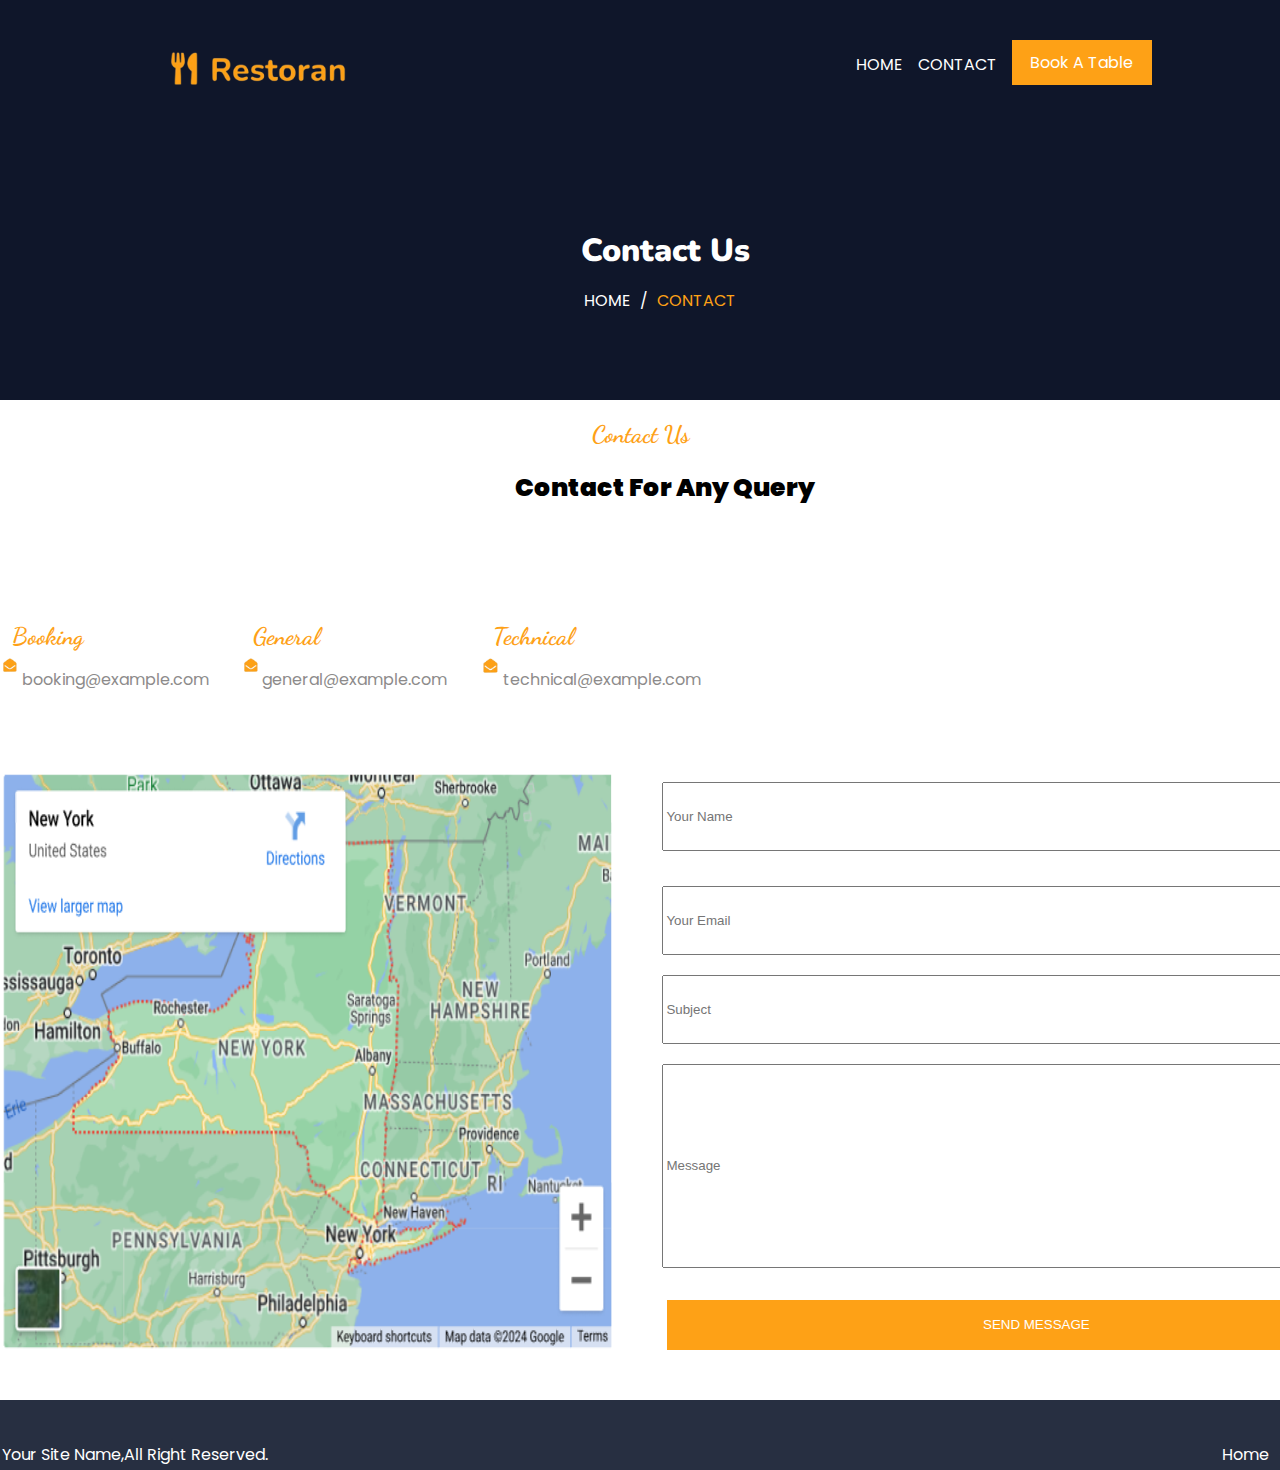
==== Contact.html @ 90b43a98 "contact page" ====
<!DOCTYPE html>
<html lang="en">
  <head>
    <meta charset="UTF-8" />
    <meta name="viewport" content="width=device-width, initial-scale=1.0" />
    <title>Restaurant App</title>
    <link rel="stylesheet" href="contact.css" />
  </head>
  <body>
    <div class="top-Container">
      <div class="navbar">
        <ul class="navbar-ul">
          <li>
            <img src="restoran.png" class="restoran-logo" />
          </li>
          <div class="navbar1">
            <li class="homelink">HOME</li>

            <li class="contactlink">CONTACT</li>
            <li class="bookTableBtn">Book A Table</li>
          </div>
          <li class="menu-icon"><span>&#9776;</span></li>

          <div class="mobile-menu" id="mobile-menu">
            <li class="homelink">HOME</li>
            <li class="contactlink">CONTACT</li>
            <li class="bookTableBtn">Book A Table</li>
          </div>
        </ul>
      </div>

      <div class="center-container">
        <div>
          <h1>Contact Us</h1>
          <div class="contact-ul-div">
            <ul class="contactus-Ul">
              <li class="home-link">HOME</li>
              /
              <li class="contact-link">CONTACT</li>
            </ul>
          </div>
        </div>
      </div>
    </div>
    <div class="contactUs-container">
      <div class="contactUs-center-container">
        <h2 class="h2-contact">Contact Us</h2>
        <h1 class="h1-contact">Contact For Any Query</h1>
        <div class="contactUs-center-container-top">
          <div class="contact1">
            <h2 class="bookingHeading">Booking</h2>
            <div class="email-container">
              <img src="email.png" class="emailImage" />
              <p class="email">booking@example.com</p>
            </div>
          </div>
          <div class="contact1">
            <h2 class="bookingHeading">General</h2>
            <div class="email-container">
              <img src="email.png" class="emailImage" />
              <p class="email">general@example.com</p>
            </div>
          </div>
          <div class="contact1">
            <h2 class="bookingHeading">Technical</h2>
            <div class="email-container">
              <img src="email.png" class="emailImage" />
              <p class="email">technical@example.com</p>
            </div>
          </div>
        </div>
        <div class="submit-form-container">
          <img src="map.png" class="mapImage" />
          <form class="contact-form">
            <div class="form-input1">
              <input type="text" class="input" placeholder="Your Name" />

              <input
                type="email"
                class="input emailInput"
                placeholder="Your Email"
              />
            </div>
            <div class="form-input1">
              <input type="text" class="input" placeholder="Subject" />
            </div>
            <div class="formInput2">
              <input class="Special-input" type="text" placeholder="Message" />
            </div>
            <input type="submit" class="bookNowBtn" value="SEND MESSAGE" />
          </form>
        </div>
      </div>
    </div>
    <div class="footer-container">
      <div>
        <ul class="footer-container-center">
          <li>© Your Site Name,All Right Reserved.</li>
          <div class="home-contact">
            <li>Home</li>
            <li>Contact</li>
          </div>
        </ul>
      </div>
    </div>
    <script>
      document
        .querySelector(".menu-icon")
        .addEventListener("click", function () {
          const mobileMenu = document.getElementById("mobile-menu");
          mobileMenu.style.display =
            mobileMenu.style.display === "block" ? "none" : "block";
        });
    </script>
  </body>
</html>
---- contact.css ----
@import url("https://fonts.googleapis.com/css2?family=Poppins:ital,wght@0,100;0,200;0,300;0,400;0,500;0,600;0,700;0,800;0,900;1,100;1,200;1,300;1,400;1,500;1,600;1,700;1,800;1,900&display=swap");
@import url("https://fonts.googleapis.com/css2?family=Dancing+Script:wght@400..700&family=Poppins:ital,wght@0,100;0,200;0,300;0,400;0,500;0,600;0,700;0,800;0,900;1,100;1,200;1,300;1,400;1,500;1,600;1,700;1,800;1,900&display=swap");
@import url("https://fonts.googleapis.com/css2?family=Nunito:ital,wght@0,200..1000;1,200..1000&display=swap");

body {
  width: 100%;
  height: auto;
  margin: 0;
  padding: 0;
  font-family: "Poppins", sans-serif;
}
.center-container {
  z-index: 3;
  position: relative;
  color: white;
  display: flex;
  flex-direction: column;
  justify-content: center;
  align-items: center;
  text-align: center;

  margin-top: 10%;
}
.foodImage {
  width: 300px;
  height: 300px;
  margin-top: 5%;
}

.menu-icon {
  display: block;
}

.navbar1 {
  display: none;
}

.navbar.active .navbar1 {
  display: flex;
  position: absolute;
  top: 100%;
  left: 0;
  right: 0;
  flex-direction: column;
  background-color: #0f172b;
  padding: 10px;
}

.restoran-logo {
  width: 35%;
  height: auto;
  position: absolute;
  flex-shrink: 0;
}

.top-Container {
  position: relative;
  height: 400px;

  background-color: #0f172b;
  overflow: hidden;
}

.top-Container::before {
  content: "";
  position: absolute;
  top: 0;
  left: 0;
  right: 0;
  bottom: 0;
  background-image: url("https://img.freepik.com/free-photo/top-view-table-full-delicious-food-composition_23-2149141353.jpg");
  background-repeat: no-repeat;
  background-size: cover;
  background-position: center;
  filter: blur(5px);
  z-index: 1;
}

.top-Container::after {
  content: "";
  position: absolute;
  top: 0;
  left: 0;
  right: 0;
  bottom: 0;
  background-color: rgba(15, 23, 43, 0.8);
  z-index: 2;
}
.navbar {
  position: relative;
  z-index: 3;
  color: white;
  padding-left: 10%;
  padding-right: 10%;
  display: flex;
  justify-content: space-between;
  align-items: center;
}

.navbar-ul {
  list-style: none;
  display: flex;
  justify-content: space-between;
  align-items: center;
  flex-grow: 1;
}

h1 {
  font-family: "Nunito", sans-serif;
  margin-left: 50px;
}
.p1 {
  margin: 0;
  padding: 0;
}
.bookTableBtn1 {
  color: white;
  background-color: #fea116;
  border: none;
  height: 50px;
  width: 150px;
  margin-top: 8%;
}
.bookTableBtn {
  color: white;
  background-color: #fea116;
  border: none;
  height: 25px;
  width: 150px;
  text-align: center;
  padding: 10px;
}
.homelink,
.contactlink {
  margin-top: 15px;
}
.home-link {
}
.contact-link {
  color: #fea116;
}
.contactus-Ul {
  list-style: none;

  display: flex;
  justify-content: center;
  gap: 5%;
}
.contactUs-container {
  display: flex;
  justify-content: center;
  align-items: center;
  width: 100%;
}
.h1-contact {
  font-family: "Poppins", sans-serif;
  font-size: 25px;

  text-align: center;
}
.h2-contact {
  color: #fea116;
  font-family: "Dancing Script", cursive;

  text-align: center;
}
.contactUs-center-container-top {
  margin-top: 10%;
  display: flex;
  flex-direction: column;
}
.emailImage {
  margin-top: 2%;
  width: 8%;
  height: 8%;
}
.email-container {
  display: flex;
}
.email {
  color: rgb(141, 139, 139);
  margin-left: 1%;
}
.bookingHeading {
  margin: 0;
  margin-left: 5%;
  color: #fea116;
  font-family: "Dancing Script", cursive;
}
.contact1 {
  margin-top: 8%;
}
.mapImage {
  width: 100%;
}
.contact-form {
  width: 100%;
}
.form-input1 {
  display: flex;
  flex-direction: column;
  justify-content: center;
  padding: 10px;
  margin-left: 5%;
  margin-top: 0%;
}
.input {
  width: 40vh;

  height: 7vh;
}
.emailInput {
  margin-top: 5%;
}
.input1 {
  width: 42vh;
  height: 8vh;
}
.formInput2 {
  padding: 10px;
  margin-left: 5%;
}
.Special-input {
  width: 40vh;
  height: 13vh;
}
.bookNowBtn {
  color: white;
  background-color: #fea116;
  border: none;
  height: 50px;
  width: 40vh;
  margin-top: 8%;
  margin-left: 7%;
}
.footer-container {
  background-color: #272f41;
  display: flex;
  flex-direction: column;
  justify-content: center;
  color: white;

  margin-top: 50px;
}
.footer-container-center {
  margin-top: 3%;
  width: 150vh;
  display: flex;
  list-style: none;
  flex-direction: column;
  justify-content: space-between;
}
.home-contact {
  display: flex;
  /* justify-content: center; */
  margin-left: 5%;
  gap: 1%;
}
.contactUs-container1 {
  display: flex;
  flex-direction: row;
}
.h1-contact {
  text-align: center;
}
@media (min-width: 769px) {
  body {
    width: 100%;
    height: auto;
    margin: 0;
    padding: 0;
    font-family: "Poppins", sans-serif;
  }

  .top-Container {
    position: relative;

    height: 400px;
    background-color: #0f172b;
    overflow: hidden;
  }

  .top-Container::before {
    content: "";
    position: absolute;
    top: 0;
    left: 0;
    right: 0;
    bottom: 0;
    background-image: url("https://img.freepik.com/free-photo/top-view-table-full-delicious-food-composition_23-2149141353.jpg");
    background-repeat: no-repeat;
    background-size: cover;
    background-position: center;
    filter: blur(5px);
    z-index: 1;
  }

  .top-Container::after {
    content: "";
    position: absolute;
    top: 0;
    left: 0;
    right: 0;
    bottom: 0;
    background-color: rgba(15, 23, 43, 0.8);
    z-index: 2;
  }
  .navbar {
    position: relative;
    z-index: 3;
    color: white;
    padding-left: 10%;
    padding-right: 10%;
    display: flex;
    justify-content: space-between;
    align-items: center;
  }

  ul {
    list-style: none;
    display: flex;
    justify-content: space-between;
    align-items: center;
    flex-grow: 1;
  }

  .navbar1 {
    display: flex;
    justify-content: space-between;
    gap: 5%;
  }

  .menu-icon {
    display: none;
    position: absolute;
    right: 10%;
    cursor: pointer;
    font-size: 30px;
    z-index: 4;
  }

  .restoran-logo {
    width: 15%;
    margin-top: 0%;
    height: auto;
    flex-shrink: 0;
  }
  .center-container {
    z-index: 3;
    position: relative;
    color: white;
    display: flex;
    justify-content: center;
    align-items: center;
    gap: 8%;
    margin-top: 10%;
  }
  .foodImage {
    width: 30%;
    height: 30%;
  }
  h1 {
    margin: 0;
    padding: 0;
    font-weight: 900;
    margin-left: 50px;
  }
  .p1 {
    margin: 0;
    padding: 0;
  }
  .bookTableBtn1 {
    color: white;
    background-color: #fea116;
    border: none;
    height: 50px;
    width: 150px;
    margin-top: 8%;
  }
  .bookTableBtn {
    color: white;
    background-color: #fea116;
    border: none;
    height: 25px;
    width: 150px;
    text-align: center;
    padding: 10px;
    margin-top: 8%;
  }
  .homelink,
  .contactlink {
    margin-top: 12%;
  }
  .mobile-menu {
    display: none;
    background-color: #0f172b;
    margin-top: 60px;
    right: 10%;
  }

  .mobile-menu li {
    padding: 10px;
    cursor: pointer;
  }

  .contactUs-center-container-top {
    display: flex;
    flex-direction: row;
    margin-top: 1%;
    margin-bottom: 5%;
  }
  .submit-form-container {
    display: flex;
  }
  .form-input1 {
    display: flex;
    flex-direction: column;
    justify-content: center;
    padding: 10px;
    margin-left: 5%;
    margin-top: 0%;
  }
  .input {
    width: 80vh;

    height: 7vh;
  }
  .emailInput {
    margin-top: 5%;
  }
  .input1 {
    width: 42vh;
    height: 8vh;
  }
  .formInput2 {
    padding: 10px;
    margin-left: 5%;
  }
  .Special-input {
    width: 80vh;

    height: 22vh;
  }
  .bookNowBtn {
    color: white;
    background-color: #fea116;
    border: none;
    height: 50px;
    width: 82vh;

    margin-top: 3%;
    margin-left: 7%;
  }
  .footer-container {
    height: 70px;
    background-color: #272f41;
    display: flex;
    flex-direction: row;
    justify-content: center;
    color: white;
  }
  .footer-container-center {
    list-style: none;

    margin-top: 3%;
    width: 150vh;
    display: flex;
    flex-direction: row;

    justify-content: space-between;
  }
  .home-contact {
    display: flex;

    gap: 10%;
  }
}
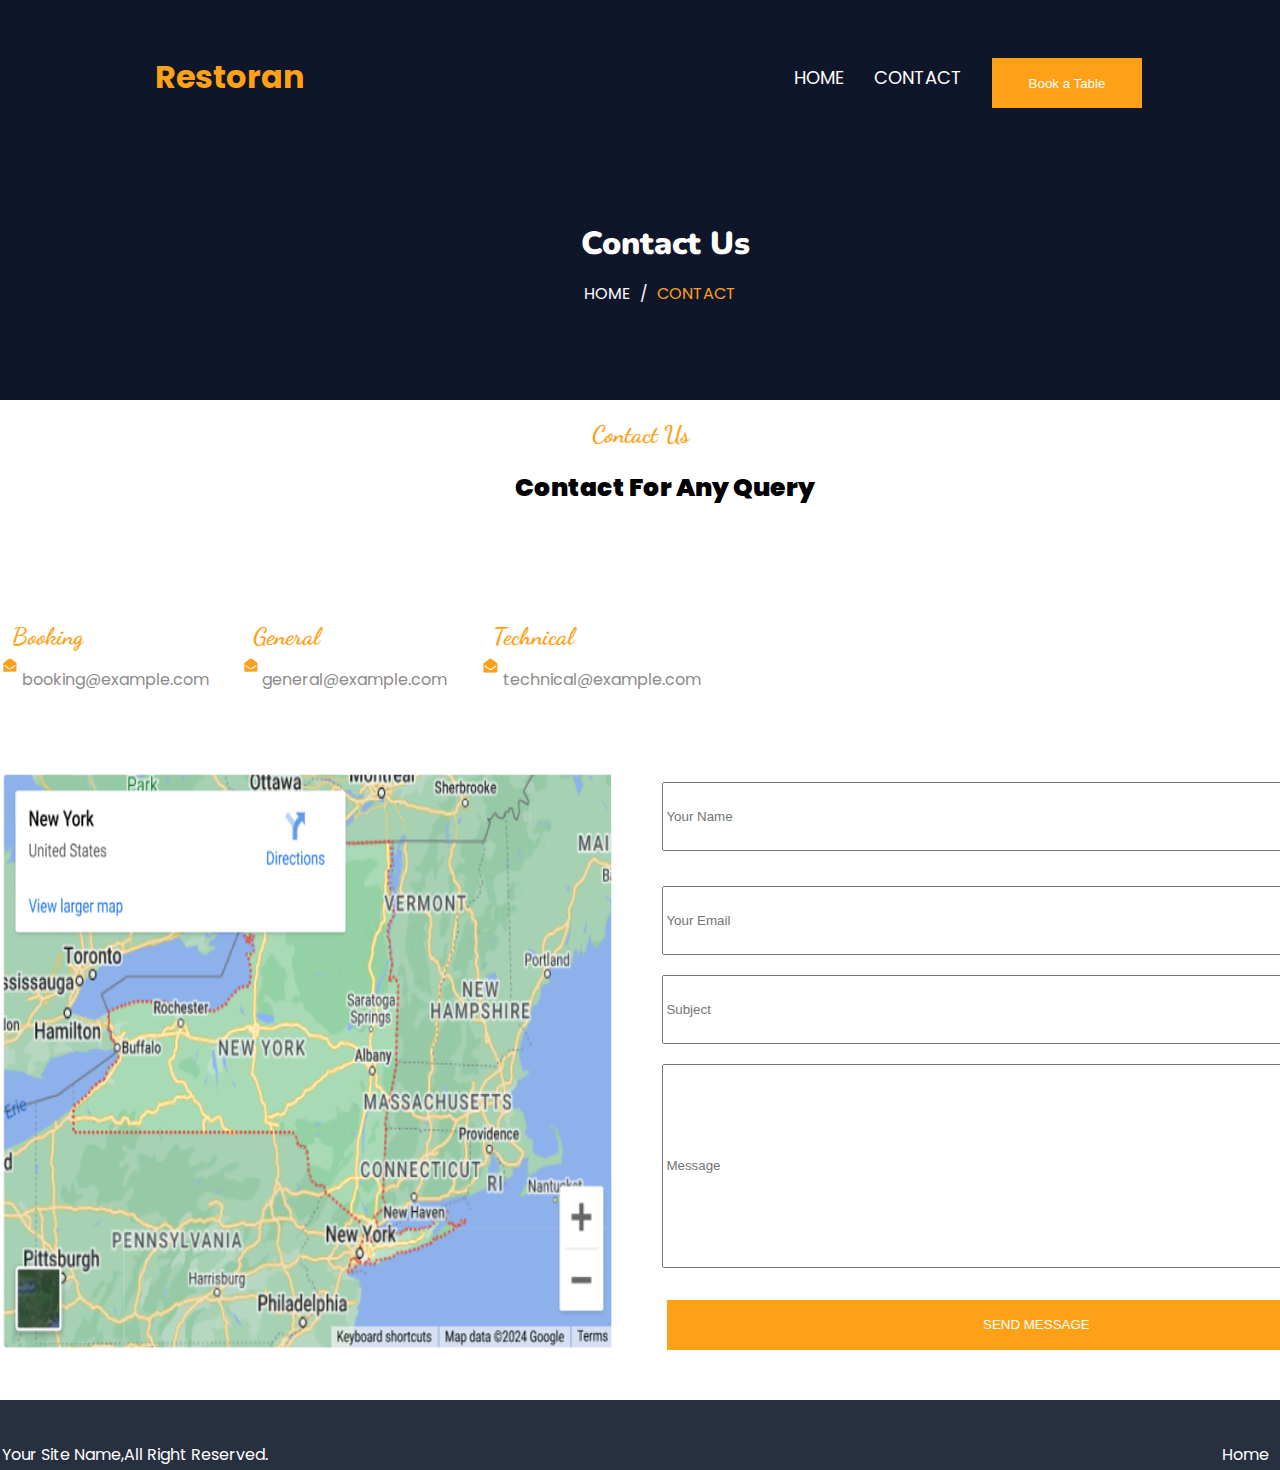
==== commit 4ae38dac: "styling" ====
--- a/Contact.html
+++ b/Contact.html
@@ -9,23 +9,23 @@
   <body>
     <div class="top-Container">
       <div class="navbar">
-        <ul class="navbar-ul">
-          <li>
-            <img src="restoran.png" class="restoran-logo" />
+        <ul>
+          <li class="name">
+            <div>
+              <img class="fork-img" src="image-removebg-preview.png" alt="" />
+              <a href="#home" class="restoran">Restoran</a>
+            </div>
           </li>
-          <div class="navbar1">
-            <li class="homelink">HOME</li>
-
-            <li class="contactlink">CONTACT</li>
-            <li class="bookTableBtn">Book A Table</li>
-          </div>
+          <li class="menu-item-nav home-item"><a href="index.html">HOME</a></li>
+          <li class="menu-item-nav contact">
+            <a href="Contact.html">CONTACT</a>
+          </li>
+          <li class="menu-item-nav">
+            <button class="bookTableBtn1">
+              <a href="#book">Book a Table</a>
+            </button>
+          </li>
           <li class="menu-icon"><span>&#9776;</span></li>
-
-          <div class="mobile-menu" id="mobile-menu">
-            <li class="homelink">HOME</li>
-            <li class="contactlink">CONTACT</li>
-            <li class="bookTableBtn">Book A Table</li>
-          </div>
         </ul>
       </div>
 
@@ -34,9 +34,9 @@
           <h1>Contact Us</h1>
           <div class="contact-ul-div">
             <ul class="contactus-Ul">
-              <li class="home-link">HOME</li>
+              <li class="home-link"><a href="index.html">HOME</a></li>
               /
-              <li class="contact-link">CONTACT</li>
+              <li class="contact-link"><a href="Contact.html">CONTACT</a></li>
             </ul>
           </div>
         </div>
@@ -104,12 +104,16 @@
       </div>
     </div>
     <script>
+      const navbar = document.querySelector(".navbar");
       document
         .querySelector(".menu-icon")
         .addEventListener("click", function () {
-          const mobileMenu = document.getElementById("mobile-menu");
-          mobileMenu.style.display =
-            mobileMenu.style.display === "block" ? "none" : "block";
+          navbar.classList.toggle("active");
+        });
+      document
+        .querySelector(".homelink")
+        .addEventListener("click", function () {
+          window.location.href = "index.html";
         });
     </script>
   </body>
--- a/contact.css
+++ b/contact.css
@@ -26,24 +26,80 @@
   height: 300px;
   margin-top: 5%;
 }
-
+.navbar ul {
+  display: flex;
+
+  justify-content: space-between;
+  width: 100%;
+  padding: 0;
+  display: flex;
+  flex-direction: row;
+  align-items: center;
+
+  list-style: none;
+}
+.restoran {
+  color: #fea116;
+}
+.navbar .name {
+  font-size: 32px;
+  font-weight: bolder;
+
+  margin-right: auto;
+}
 .menu-icon {
   display: block;
 }
-
+.menu-item-nav {
+  display: none;
+}
+.navbar.active .menu-item-nav {
+  display: block;
+  width: 100%;
+  text-align: left;
+  margin-right: 0;
+  padding: 10px 0;
+  font-size: 15px;
+}
+
+.navbar.active .home-item {
+  margin-top: 30px;
+}
+.navbar.active ul {
+  flex-direction: column;
+  align-items: flex-start;
+}
+.navbar.active .menu-icon {
+  align-self: flex-end;
+  position: relative;
+  top: -198px;
+}
+/* before */
 .navbar1 {
   display: none;
 }
 
-.navbar.active .navbar1 {
-  display: flex;
+.menu-icon {
+  display: block;
+  cursor: pointer;
+  font-size: 30px;
+  z-index: 4;
+}
+a {
+  text-decoration: none;
+  color: white;
+}
+.mobile-menu {
+  display: none;
   position: absolute;
   top: 100%;
+  margin-left: 100px;
   left: 0;
+
   right: 0;
-  flex-direction: column;
-  background-color: #0f172b;
-  padding: 10px;
+
+  flex-direction: column;
+  align-items: center;
 }
 
 .restoran-logo {
@@ -264,6 +320,65 @@
   text-align: center;
 }
 @media (min-width: 769px) {
+  .navbar {
+    width: 80%;
+    position: relative;
+    z-index: 2;
+    top: 30px;
+    margin: auto;
+  }
+  .navbar ul {
+    display: flex;
+    list-style: none;
+    justify-content: space-between;
+    align-items: center;
+    padding: 0;
+  }
+  .navbar .name {
+    margin-right: auto;
+    font-size: 32px;
+    font-weight: bolder;
+  }
+
+  .navbar ul li {
+    margin-left: 20px;
+    margin-right: 10px;
+    font-size: large;
+    color: orange;
+  }
+  .navbar .contact {
+    color: white;
+  }
+  .menu-icon {
+    display: none;
+    cursor: pointer;
+    font-size: 30px;
+  }
+  .menu-item-nav {
+    display: inline;
+  }
+  .home-item a {
+    text-decoration: none;
+    color: white;
+  }
+  .contact a {
+    color: white;
+    text-decoration: none;
+  }
+  a {
+    text-decoration: none;
+    color: inherit;
+  }
+  .btn a {
+    color: white;
+  }
+
+  a:hover {
+    color: #feab2e;
+  }
+
+  /* befire? */
+
   body {
     width: 100%;
     height: auto;
@@ -306,14 +421,7 @@
     z-index: 2;
   }
   .navbar {
-    position: relative;
     z-index: 3;
-    color: white;
-    padding-left: 10%;
-    padding-right: 10%;
-    display: flex;
-    justify-content: space-between;
-    align-items: center;
   }
 
   ul {
@@ -324,27 +432,6 @@
     flex-grow: 1;
   }
 
-  .navbar1 {
-    display: flex;
-    justify-content: space-between;
-    gap: 5%;
-  }
-
-  .menu-icon {
-    display: none;
-    position: absolute;
-    right: 10%;
-    cursor: pointer;
-    font-size: 30px;
-    z-index: 4;
-  }
-
-  .restoran-logo {
-    width: 15%;
-    margin-top: 0%;
-    height: auto;
-    flex-shrink: 0;
-  }
   .center-container {
     z-index: 3;
     position: relative;
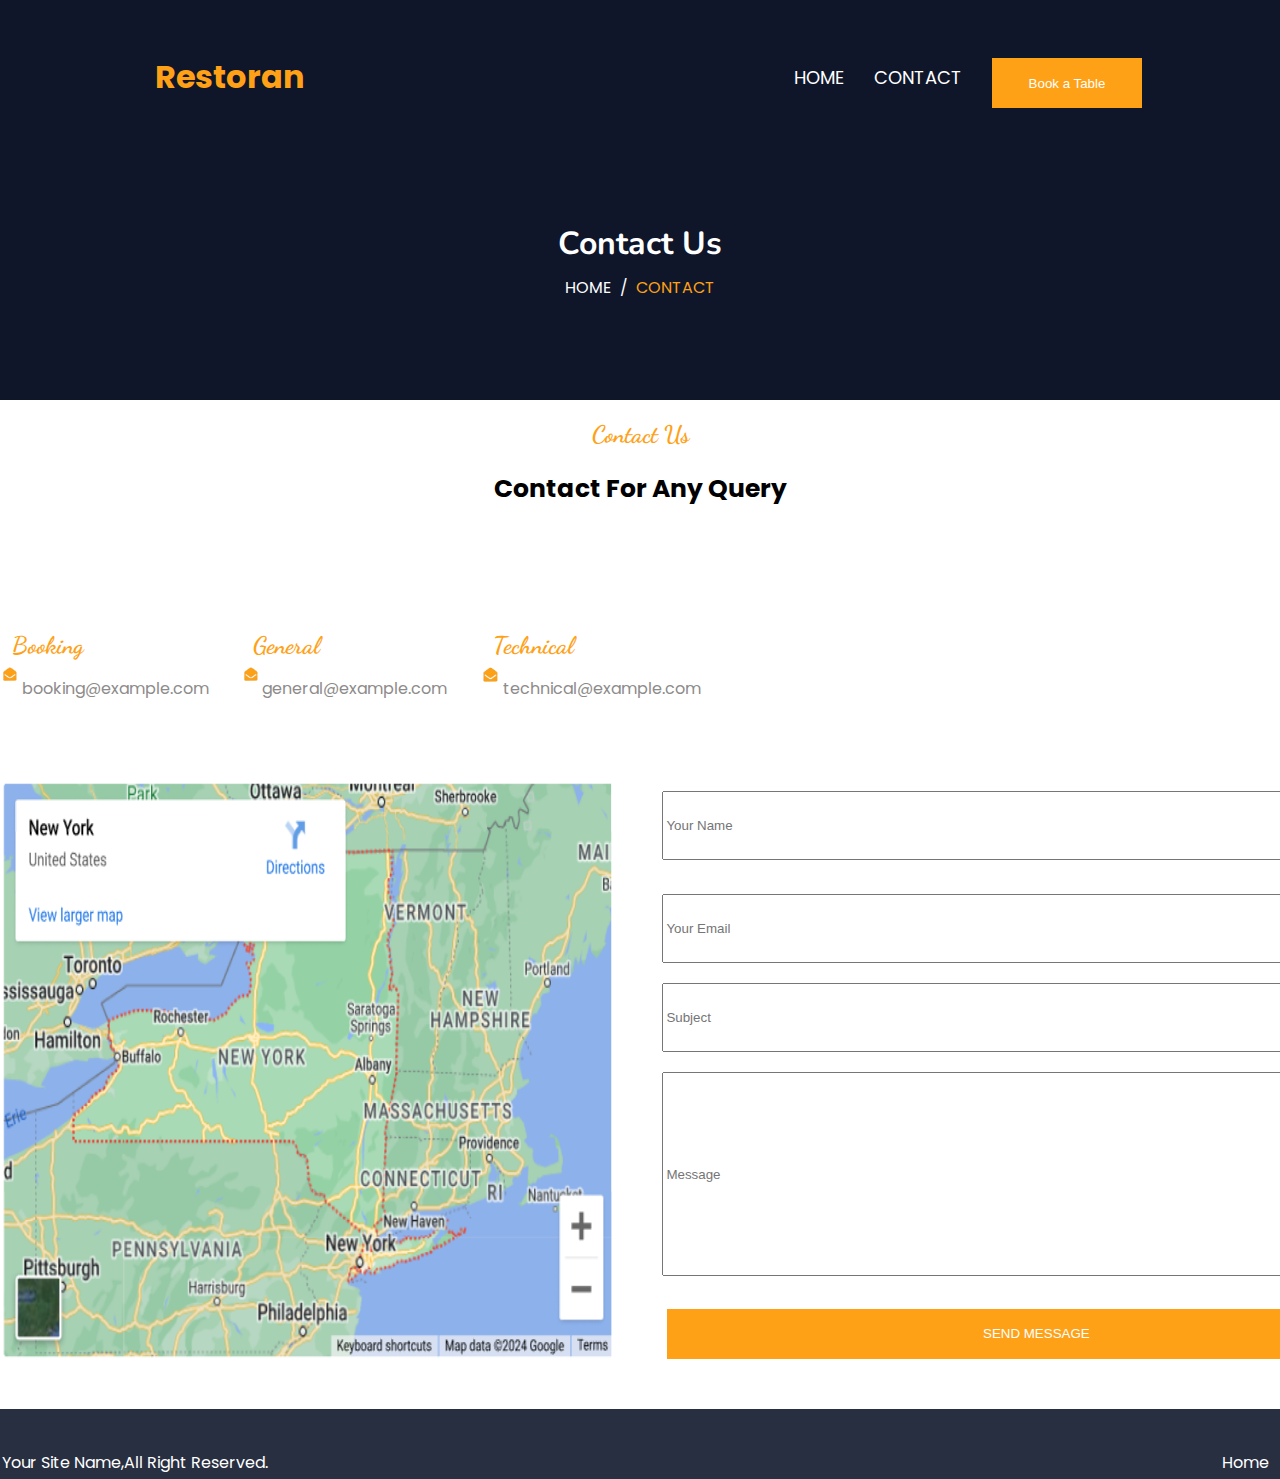
==== commit 5d2865e0: "styling" ====
--- a/Contact.html
+++ b/Contact.html
@@ -31,7 +31,7 @@
 
       <div class="center-container">
         <div>
-          <h1>Contact Us</h1>
+          <h1 class="contact-us-heading">Contact Us</h1>
           <div class="contact-ul-div">
             <ul class="contactus-Ul">
               <li class="home-link"><a href="index.html">HOME</a></li>
@@ -45,7 +45,7 @@
     <div class="contactUs-container">
       <div class="contactUs-center-container">
         <h2 class="h2-contact">Contact Us</h2>
-        <h1 class="h1-contact">Contact For Any Query</h1>
+        <h2 class="h1-contact">Contact For Any Query</h2>
         <div class="contactUs-center-container-top">
           <div class="contact1">
             <h2 class="bookingHeading">Booking</h2>
--- a/contact.css
+++ b/contact.css
@@ -101,7 +101,11 @@
   flex-direction: column;
   align-items: center;
 }
-
+.contact-us-heading {
+  margin: 0;
+  padding: 0;
+  text-align: center;
+}
 .restoran-logo {
   width: 35%;
   height: auto;
@@ -111,7 +115,7 @@
 
 .top-Container {
   position: relative;
-  height: 400px;
+  height: 500px;
 
   background-color: #0f172b;
   overflow: hidden;
@@ -201,6 +205,9 @@
   display: flex;
   justify-content: center;
   gap: 5%;
+  margin: 0;
+  padding: 0;
+  margin-top: 6%;
 }
 .contactUs-container {
   display: flex;
@@ -385,6 +392,9 @@
     margin: 0;
     padding: 0;
     font-family: "Poppins", sans-serif;
+  }
+  .contact-link {
+    color: #fea116;
   }
 
   .top-Container {
@@ -446,11 +456,11 @@
     width: 30%;
     height: 30%;
   }
-  h1 {
+
+  .contact-us-heading {
     margin: 0;
     padding: 0;
-    font-weight: 900;
-    margin-left: 50px;
+    text-align: center;
   }
   .p1 {
     margin: 0;
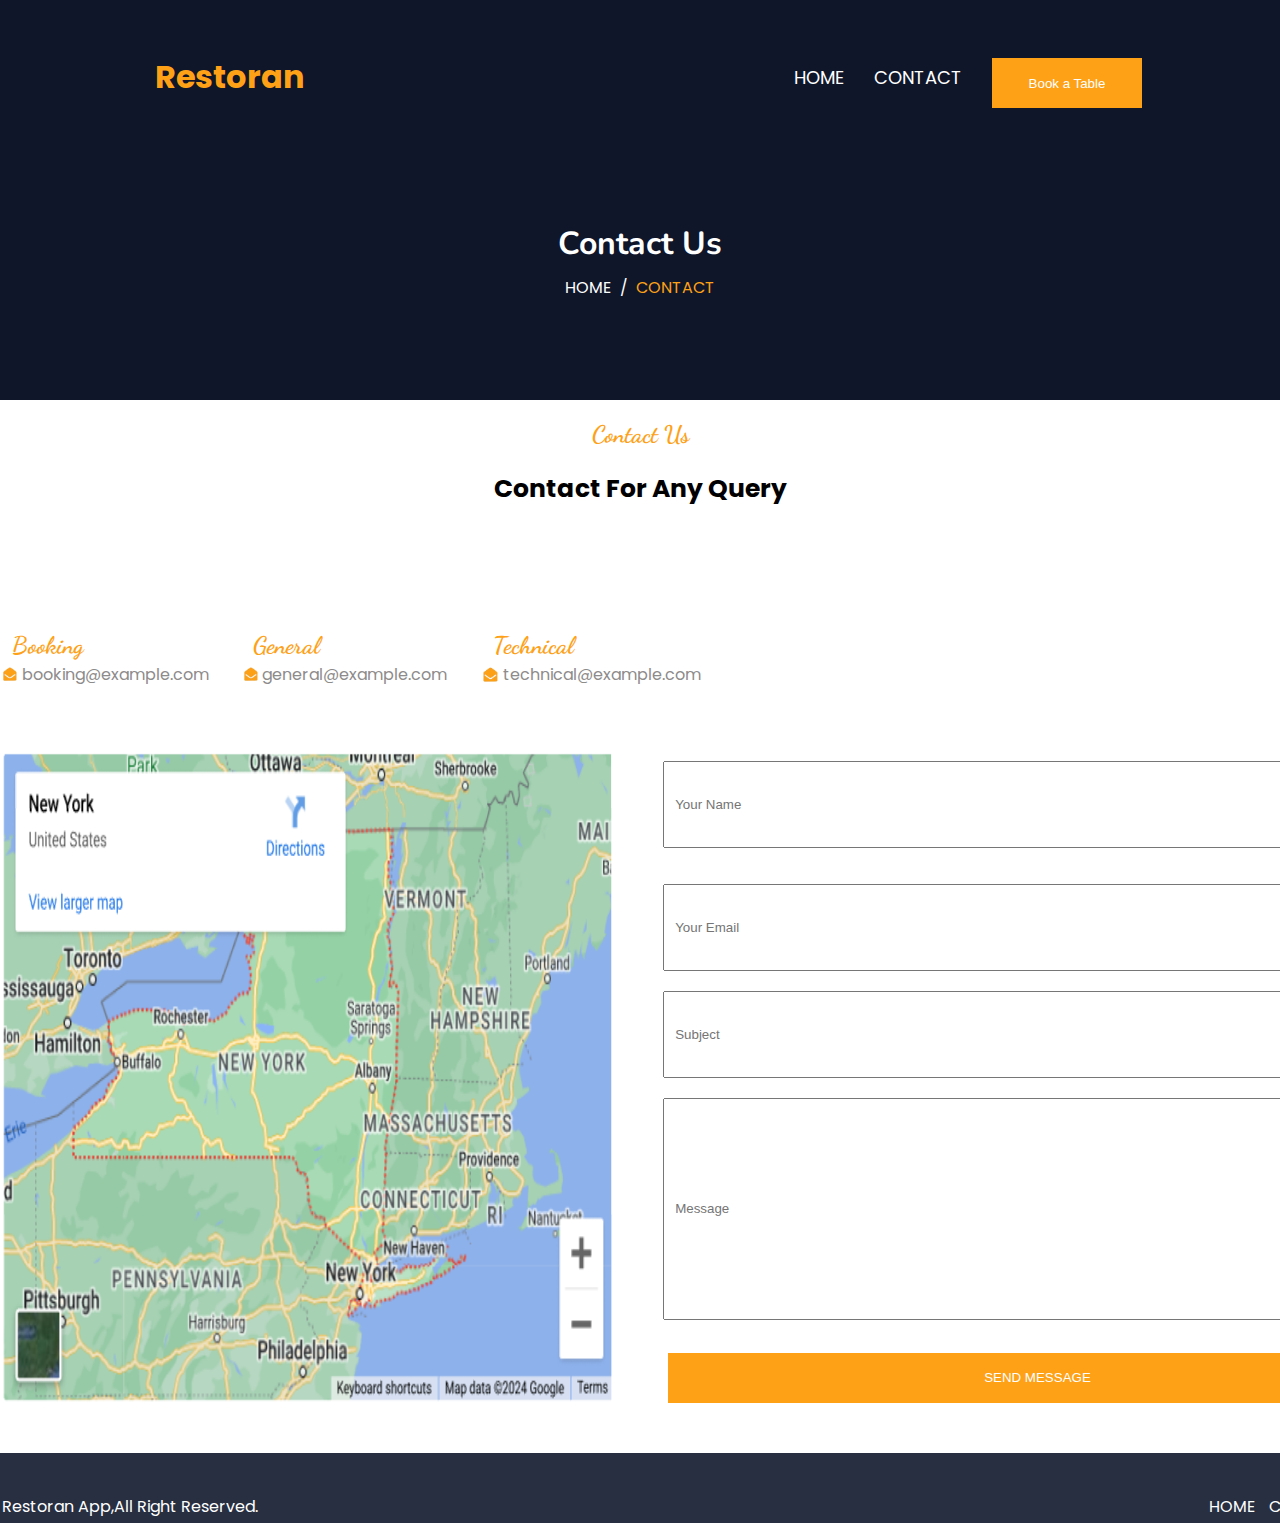
==== commit aca5f9c6: "styling" ====
--- a/Contact.html
+++ b/Contact.html
@@ -16,7 +16,7 @@
               <a href="#home" class="restoran">Restoran</a>
             </div>
           </li>
-          <li class="menu-item-nav home-item"><a href="index.html">HOME</a></li>
+          <li class="menu-item-nav home-item"><a href="home.html">HOME</a></li>
           <li class="menu-item-nav contact">
             <a href="Contact.html">CONTACT</a>
           </li>
@@ -34,9 +34,11 @@
           <h1 class="contact-us-heading">Contact Us</h1>
           <div class="contact-ul-div">
             <ul class="contactus-Ul">
-              <li class="home-link"><a href="index.html">HOME</a></li>
+              <li class="home-link"><a href="home.html">HOME</a></li>
               /
-              <li class="contact-link"><a href="Contact.html">CONTACT</a></li>
+              <li class="contact-link">
+                <a class="contact-link" href="Contact.html">CONTACT</a>
+              </li>
             </ul>
           </div>
         </div>
@@ -95,10 +97,10 @@
     <div class="footer-container">
       <div>
         <ul class="footer-container-center">
-          <li>© Your Site Name,All Right Reserved.</li>
+          <li>© Restoran App,All Right Reserved.</li>
           <div class="home-contact">
-            <li>Home</li>
-            <li>Contact</li>
+            <li><a href="home.html">HOME</a></li>
+            <li><a href="Contact.html">CONTACT</a></li>
           </div>
         </ul>
       </div>
@@ -113,7 +115,7 @@
       document
         .querySelector(".homelink")
         .addEventListener("click", function () {
-          window.location.href = "index.html";
+          window.location.href = "home.html";
         });
     </script>
   </body>
--- a/contact.css
+++ b/contact.css
@@ -49,6 +49,7 @@
 }
 .menu-icon {
   display: block;
+  color: #fea116;
 }
 .menu-item-nav {
   display: none;
@@ -242,6 +243,8 @@
 }
 .email {
   color: rgb(141, 139, 139);
+  margin: 0;
+  margin-top: 1%;
   margin-left: 1%;
 }
 .bookingHeading {
@@ -519,6 +522,7 @@
   }
   .input {
     width: 80vh;
+    padding: 10px;
 
     height: 7vh;
   }
@@ -527,6 +531,7 @@
   }
   .input1 {
     width: 42vh;
+
     height: 8vh;
   }
   .formInput2 {
@@ -536,6 +541,7 @@
   .Special-input {
     width: 80vh;
 
+    padding: 10px;
     height: 22vh;
   }
   .bookNowBtn {
